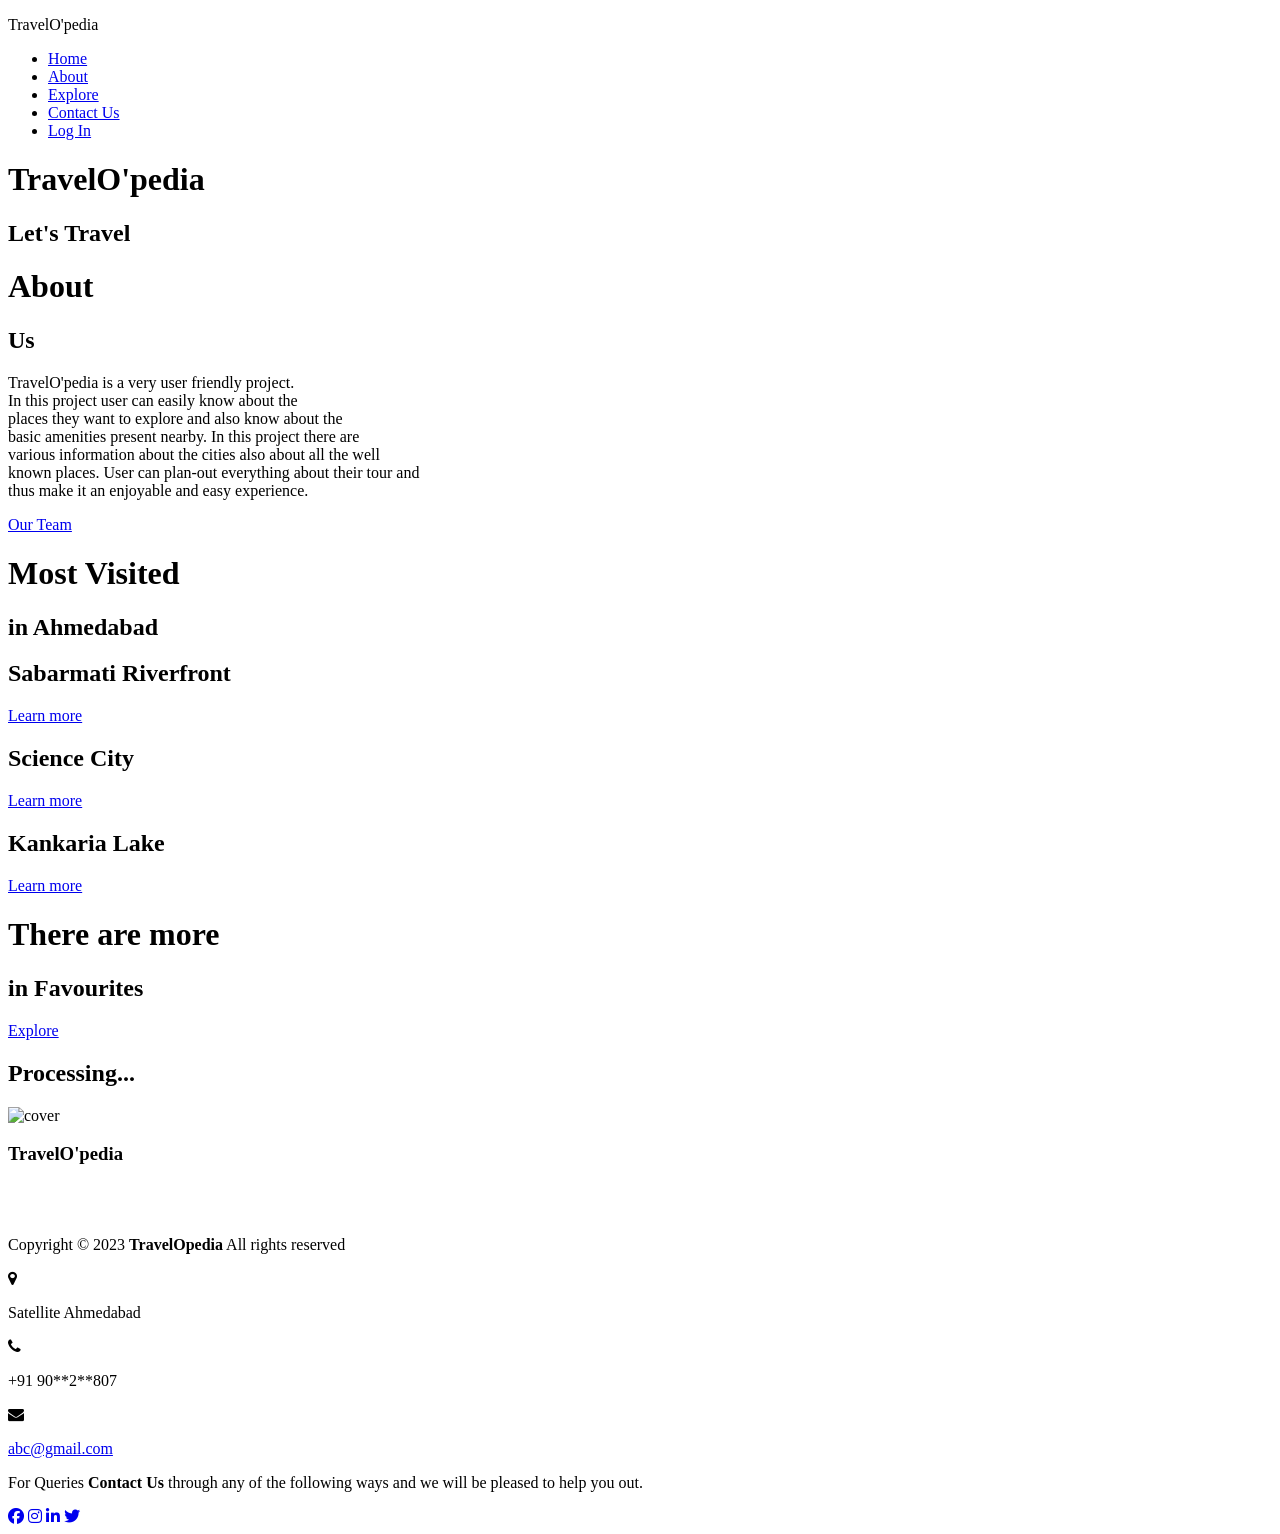
==== index.html @ 1c7110e2 "added index.html" ====
<!DOCTYPE html>
<html lang="en">
<head>
    <meta charset="UTF-8">
    <meta http-equiv="X-UA-Compatible" content="IE=edge">
    <meta name="viewport" content="width=device-width, initial-scale=1.0">
    <title>TravelO'pedia</title>
    <link rel="stylesheet" href="style.css">
    <link rel="stylesheet" href="https://cdnjs.cloudflare.com/ajax/libs/font-awesome/6.3.0/css/all.min.css" integrity="sha512-SzlrxWUlpfuzQ+pcUCosxcglQRNAq/DZjVsC0lE40xsADsfeQoEypE+enwcOiGjk/bSuGGKHEyjSoQ1zVisanQ==" crossorigin="anonymous" referrerpolicy="no-referrer" />
    <link rel="stylesheet" href="http://maxcdn.bootstrapcdn.com/font-awesome/4.2.0/css/font-awesome.min.css">
    <link href="http://fonts.googleapis.com/css?family=Cookie" rel="stylesheet" type="text/css">
    <link rel="stylesheet" href="https://cdnjs.cloudflare.com/ajax/libs/flickity/3.0.0/flickity.css">
</head>
<body>
    <nav>
        <p>TravelO'pedia</p>
        <ul>
            <li><a class="nav" href="#first">Home</a></li>
            <li><a class="nav" href="#second">About</a></li>
            <li><a class="nav" href="location.html">Explore</a></li>
            <li><a class="nav" href="#footer">Contact Us</a></li>
            <li><a class="nav" href="login.php">Log In</a></li>
        </ul>
    </nav>

<!------------ FIRST PAGE ------------>

    <div class="front-page" id="first">
        <h1 class="main-head">TravelO'pedia</h1>
        <h2 class="sub-head">Let's Travel</h2>
    </div>

<!------------ SECOND PAGE ------------>

    <div class="second-page" id="second">
        <div class="left-about">
            <!-- <img src="images/manek-chowk.jpg" alt="" srcset=""> -->
            <div class="header-about">
                <h1 class="head-about">About</h1>
                <h2 class="sub-about">Us</h2>
            </div>
            <div class="about">
                <p>
                    TravelO'pedia is a very user friendly project. <br> In this project user can easily know about the <br> places they want to explore and
                    also know about the <br> basic amenities present nearby. 
                    In this project there are <br> various information about the cities 
                    also about all the well <br> known places. User can plan-out 
                    everything about their tour and <br> thus make it an enjoyable and easy experience.
                </p>
            </div>
            <a href="profile.html" class="profile-about">Our Team</a>
        </div>
        <div class="button-about">
            
        </div>
        <!-- <div class="right-about">
            <img src="images/replace.jpg" alt="replace" srcset="">
        </div> -->
    </div>



<!------------ THIRD PAGE ------------>

    <div class="third-page" id="third" data-carousel>
        <!-- <h1 class="heading">Favourites</h1> -->
        <div class="carousel-cell" style="background-image: url(images/ahmedabad.jpg)">
            <div class="overlay"></div>
            <div class="inner">
                <h1 class="title">Most Visited</h1>
                <h2 class="title-sub">in Ahmedabad</h2>
            </div>
        </div>
        <div class="carousel-cell" style="background-image: url(images/Sabarmati-Riverfront-Banner.jpg)">
            <div class="overlay"></div>
            <div class="inner">
                <h3 class="subtitle"></h3>
                <h2 class="title">Sabarmati Riverfront</h2>
                <a href="#" class="btn">Learn more</a>
            </div>
        </div>
        <div class="carousel-cell" style="background-image: url(images/science-city.jpg)">
            <div class="overlay"></div>
            <div class="inner">
                <h3 class="subtitle"></h3>
                <h2 class="title">Science City</h2>
                <a href="#" class="btn">Learn more</a>
            </div>
        </div> 
        <div class="carousel-cell" style="background-image: url(images/kankaria.jpg)">
            <div class="overlay"></div>
            <div class="inner">
                <h3 class="subtitle"></h3>
                <h2 class="title">Kankaria Lake</h2>
                <a href="#" class="btn">Learn more</a>
            </div>
        </div>
        <div class="carousel-cell" style="background-image: url(images/bg-2.jpg)">
            <div class="overlay"></div>
            <div class="inner">
                <h1 class="title-more">There are more</h1>
                <h2 class="more-sub">in Favourites</h2>
                <a href="location.html" class="btn-view">Explore</a>
            </div>
        </div>          
    </div>

<!------------FORTH PAGE------------>

    <div class="forth">
        <h2 class="discover">Processing...</h2>
        <img src="images/replace.jpg" alt="cover" class="img1">
    </div>




<!------------FOOTER------------>

    <footer class="footer-distributed" id="footer">
        <div class="footer-left">
            <h3>TravelO'pedia</h3>
            <br><br>
            <p class="footer-company-name">Copyright © 2023 <strong>TravelOpedia</strong> All rights reserved</p>
        </div>
        <div class="footer-center">
            <div>
                <i class="fa fa-map-marker"></i>
                <p><span>Satellite</span>
                    Ahmedabad</p>
            </div>
            <div>
                <i class="fa fa-phone"></i>
                <p>+91 90**2**807</p>
            </div>
            <div>
                <i class="fa fa-envelope"></i>
                <p><a href="mailto:sagar00001.co@gmail.com">abc@gmail.com</a></p>
            </div>
        </div>
        <div class="footer-right">
            <p class="footer-company-about">
                <span>For Queries</span>
                <strong>Contact Us</strong> through any of the following ways and we will be pleased to help you out.
            </p>
            <div class="footer-icons">
                <a href="#"><i class="fa-brands fa-facebook-f"></i></a>
                <a href="#"><i class="fa-brands fa-instagram"></i></a>
                <a href="#"><i class="fa-brands fa-linkedin"></i></a>
                <a href="#"><i class="fa-brands fa-twitter"></i></a>
            </div>
        </div>
    </footer>



    <script src="https://cdnjs.cloudflare.com/ajax/libs/flickity/3.0.0/flickity.pkgd.min.js" type="text/javascript"></script>
    <script src="script.js"></script>
</body>
</html>
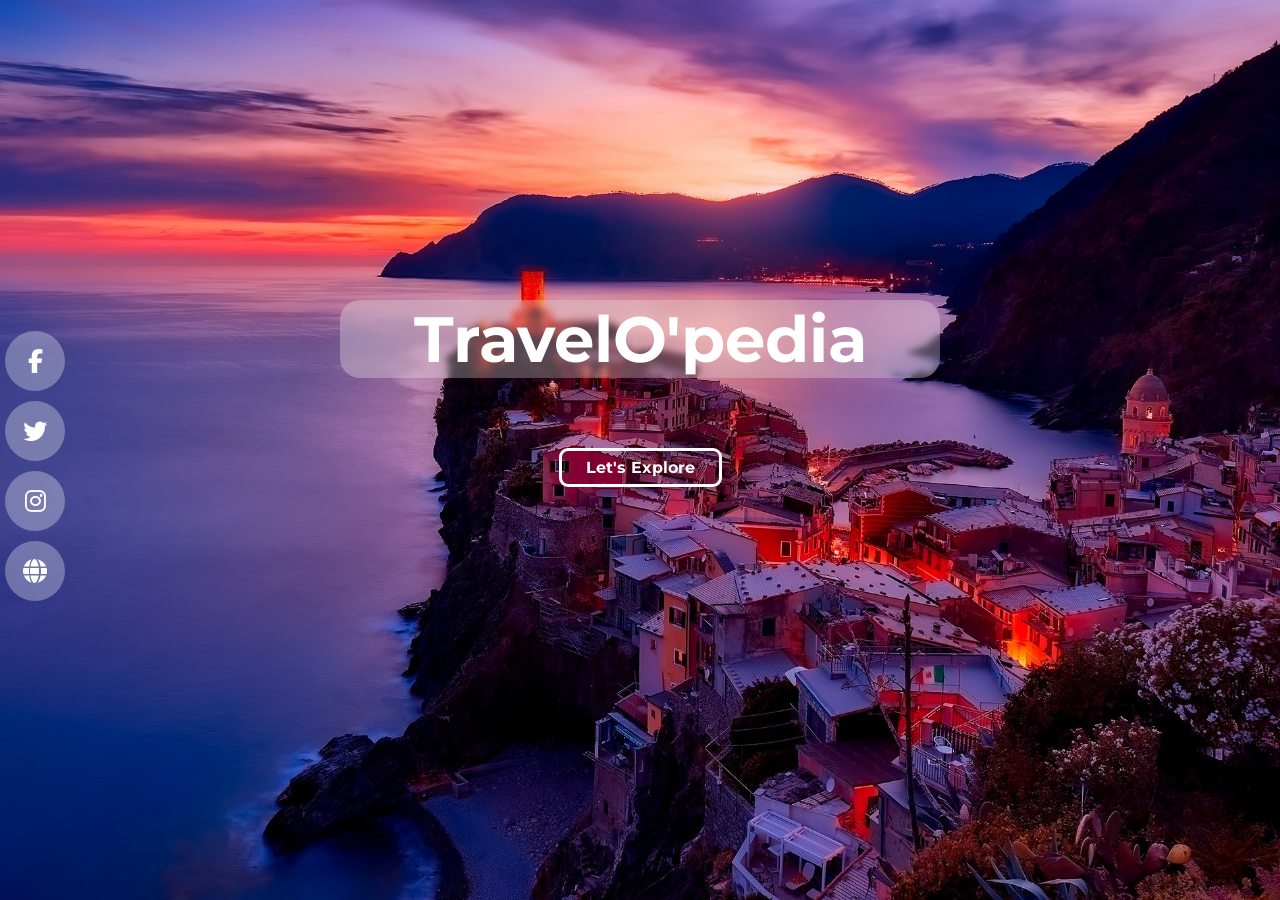
==== commit 596de9f5: "update" ====
--- a/index.html
+++ b/index.html
@@ -4,157 +4,35 @@
     <meta charset="UTF-8">
     <meta http-equiv="X-UA-Compatible" content="IE=edge">
     <meta name="viewport" content="width=device-width, initial-scale=1.0">
-    <title>TravelO'pedia</title>
+    <link rel="stylesheet" href="https://cdnjs.cloudflare.com/ajax/libs/font-awesome/6.3.0/css/all.min.css" integrity="sha512-SzlrxWUlpfuzQ+pcUCosxcglQRNAq/DZjVsC0lE40xsADsfeQoEypE+enwcOiGjk/bSuGGKHEyjSoQ1zVisanQ==" crossorigin="anonymous" referrerpolicy="no-referrer" />
+    <title>Welcome!</title>
     <link rel="stylesheet" href="style.css">
-    <link rel="stylesheet" href="https://cdnjs.cloudflare.com/ajax/libs/font-awesome/6.3.0/css/all.min.css" integrity="sha512-SzlrxWUlpfuzQ+pcUCosxcglQRNAq/DZjVsC0lE40xsADsfeQoEypE+enwcOiGjk/bSuGGKHEyjSoQ1zVisanQ==" crossorigin="anonymous" referrerpolicy="no-referrer" />
-    <link rel="stylesheet" href="http://maxcdn.bootstrapcdn.com/font-awesome/4.2.0/css/font-awesome.min.css">
-    <link href="http://fonts.googleapis.com/css?family=Cookie" rel="stylesheet" type="text/css">
-    <link rel="stylesheet" href="https://cdnjs.cloudflare.com/ajax/libs/flickity/3.0.0/flickity.css">
 </head>
 <body>
-    <nav>
-        <p>TravelO'pedia</p>
-        <ul>
-            <li><a class="nav" href="#first">Home</a></li>
-            <li><a class="nav" href="#second">About</a></li>
-            <li><a class="nav" href="location.html">Explore</a></li>
-            <li><a class="nav" href="#footer">Contact Us</a></li>
-            <li><a class="nav" href="login.php">Log In</a></li>
+    <div id="main">
+        <ul class="social">
+            <li>
+                <a href="https://www.facebook.com/"><span>Facebook</span><span><i class="fa-brands fa-facebook-f"></i></span></a>
+                <a href="https://twitter.com/"><span>Twitter</span><span><i class="fa-brands fa-twitter"></i></span></a>
+                <a href="https://www.instagram.com/"><span>Instagram</span><span><i class="fa-brands fa-instagram"></i></span></a>
+                <a href="http://127.0.0.1:5500/front.html"><span>Website</span><span><i class="fa fa-globe"></i></span></a>
+            </li>
         </ul>
-    </nav>
-
-<!------------ FIRST PAGE ------------>
-
-    <div class="front-page" id="first">
-        <h1 class="main-head">TravelO'pedia</h1>
-        <h2 class="sub-head">Let's Travel</h2>
+        <!-- <video autoplay muted loop id="myvideo">
+            <source src="videos/rocky.mp4" type="video/mp4">
+            Your Browser does not support HTML5 video.
+        </video> -->
+        <!-- <img class="main-bg"  src="/images/city.jpg" alt="city" srcset=""> -->
+    
+        <section class="bt1">
+            <div class="in1">
+                <div class="content">
+                    <h1>TravelO'pedia</h1>
+                    <a href="front.html" class="btn">Let's Explore</a>
+                </div>
+            </div>
+        </section>
     </div>
 
-<!------------ SECOND PAGE ------------>
-
-    <div class="second-page" id="second">
-        <div class="left-about">
-            <!-- <img src="images/manek-chowk.jpg" alt="" srcset=""> -->
-            <div class="header-about">
-                <h1 class="head-about">About</h1>
-                <h2 class="sub-about">Us</h2>
-            </div>
-            <div class="about">
-                <p>
-                    TravelO'pedia is a very user friendly project. <br> In this project user can easily know about the <br> places they want to explore and
-                    also know about the <br> basic amenities present nearby. 
-                    In this project there are <br> various information about the cities 
-                    also about all the well <br> known places. User can plan-out 
-                    everything about their tour and <br> thus make it an enjoyable and easy experience.
-                </p>
-            </div>
-            <a href="profile.html" class="profile-about">Our Team</a>
-        </div>
-        <div class="button-about">
-            
-        </div>
-        <!-- <div class="right-about">
-            <img src="images/replace.jpg" alt="replace" srcset="">
-        </div> -->
-    </div>
-
-
-
-<!------------ THIRD PAGE ------------>
-
-    <div class="third-page" id="third" data-carousel>
-        <!-- <h1 class="heading">Favourites</h1> -->
-        <div class="carousel-cell" style="background-image: url(images/ahmedabad.jpg)">
-            <div class="overlay"></div>
-            <div class="inner">
-                <h1 class="title">Most Visited</h1>
-                <h2 class="title-sub">in Ahmedabad</h2>
-            </div>
-        </div>
-        <div class="carousel-cell" style="background-image: url(images/Sabarmati-Riverfront-Banner.jpg)">
-            <div class="overlay"></div>
-            <div class="inner">
-                <h3 class="subtitle"></h3>
-                <h2 class="title">Sabarmati Riverfront</h2>
-                <a href="#" class="btn">Learn more</a>
-            </div>
-        </div>
-        <div class="carousel-cell" style="background-image: url(images/science-city.jpg)">
-            <div class="overlay"></div>
-            <div class="inner">
-                <h3 class="subtitle"></h3>
-                <h2 class="title">Science City</h2>
-                <a href="#" class="btn">Learn more</a>
-            </div>
-        </div> 
-        <div class="carousel-cell" style="background-image: url(images/kankaria.jpg)">
-            <div class="overlay"></div>
-            <div class="inner">
-                <h3 class="subtitle"></h3>
-                <h2 class="title">Kankaria Lake</h2>
-                <a href="#" class="btn">Learn more</a>
-            </div>
-        </div>
-        <div class="carousel-cell" style="background-image: url(images/bg-2.jpg)">
-            <div class="overlay"></div>
-            <div class="inner">
-                <h1 class="title-more">There are more</h1>
-                <h2 class="more-sub">in Favourites</h2>
-                <a href="location.html" class="btn-view">Explore</a>
-            </div>
-        </div>          
-    </div>
-
-<!------------FORTH PAGE------------>
-
-    <div class="forth">
-        <h2 class="discover">Processing...</h2>
-        <img src="images/replace.jpg" alt="cover" class="img1">
-    </div>
-
-
-
-
-<!------------FOOTER------------>
-
-    <footer class="footer-distributed" id="footer">
-        <div class="footer-left">
-            <h3>TravelO'pedia</h3>
-            <br><br>
-            <p class="footer-company-name">Copyright © 2023 <strong>TravelOpedia</strong> All rights reserved</p>
-        </div>
-        <div class="footer-center">
-            <div>
-                <i class="fa fa-map-marker"></i>
-                <p><span>Satellite</span>
-                    Ahmedabad</p>
-            </div>
-            <div>
-                <i class="fa fa-phone"></i>
-                <p>+91 90**2**807</p>
-            </div>
-            <div>
-                <i class="fa fa-envelope"></i>
-                <p><a href="mailto:sagar00001.co@gmail.com">abc@gmail.com</a></p>
-            </div>
-        </div>
-        <div class="footer-right">
-            <p class="footer-company-about">
-                <span>For Queries</span>
-                <strong>Contact Us</strong> through any of the following ways and we will be pleased to help you out.
-            </p>
-            <div class="footer-icons">
-                <a href="#"><i class="fa-brands fa-facebook-f"></i></a>
-                <a href="#"><i class="fa-brands fa-instagram"></i></a>
-                <a href="#"><i class="fa-brands fa-linkedin"></i></a>
-                <a href="#"><i class="fa-brands fa-twitter"></i></a>
-            </div>
-        </div>
-    </footer>
-
-
-
-    <script src="https://cdnjs.cloudflare.com/ajax/libs/flickity/3.0.0/flickity.pkgd.min.js" type="text/javascript"></script>
-    <script src="script.js"></script>
 </body>
-</html>+</html>
--- a/style.css
+++ b/style.css
@@ -0,0 +1,163 @@
+@import url('https://fonts.googleapis.com/css2?family=Montserrat:wght@800&display=swap');
+@import url('https://fonts.googleapis.com/css2?family=Montserrat&display=swap');
+@import url('https://fonts.googleapis.com/css2?family=Anton&display=swap');
+
+html,
+body{
+  margin: 0;
+  padding: 0;
+  width: 100%;
+  height: 100%;
+  font-family: 'Montserrat', sans-serif;
+}
+
+/* #myvideo{
+  position: fixed;
+  right: 0;
+  bottom: 0;
+  max-width: 100%;
+  height: auto;
+  z-index: -1;
+} */
+
+#main{
+  height: 100vh;
+  background: url("images/city.jpg");
+  background-size: cover;
+  background-position: center center;
+}
+
+.bt1{
+  width: 100%;
+  height: 100%;
+  margin: auto;
+  top: 0;
+  display: table;
+  background-size: cover;
+  user-select: none;
+
+}
+
+.b1 .in1{
+  display: table-cell;
+  vertical-align: middle;
+  width: 100%;
+  max-width: none;
+}
+
+.content{
+  max-width: 600px;
+  margin: auto;
+  text-align: center;
+  top: 50%;
+}
+
+h1{
+  margin-top: 50%;
+  margin-bottom: 80px;
+  font-family: 'Montserrat', sans-serif;
+}
+
+.content h1{
+  color: #fff;
+  font-size: 4rem;
+  text-shadow: 0 0 300px #000;
+  border-radius: 20px;
+  background-color: rgba(255, 255, 255, 0.3);
+  backdrop-filter: blur(3px);
+}
+
+.content .btn{
+  border-radius: 9px;
+  color: #fff;
+  text-decoration: none;
+  border: 3px solid #fff;
+  padding: 7px 24px;
+  font-weight: bold;
+  transition: 0.2s ease;
+  font-family: 'Montserrat', sans-serif;
+}
+
+.content .btn:hover{
+  color: #000000;
+  background: #fff;
+  transition: 0.2s ease;
+}
+
+
+/*-------Social Handles--------*/
+
+
+ul.social{
+  list-style: none;
+  position: fixed;
+  top: 50%;
+  left: 0;
+  transform: translateY(-50%);
+  padding-left: 0;
+
+}
+
+ul li{
+  margin: 10px 0;
+  font-family: 'Montserrat', sans-serif;
+}
+
+ul li a{
+  text-decoration: none;
+  color: #fff;
+  height: 60px;
+  line-height: 60px;
+  display: flex;
+  margin: 10px 0;
+  font-family: 'Montserrat', sans-serif;
+}
+
+ul li a span:nth-child(2){
+  width: 60px;
+  height: 100%;
+  border-radius: 50%;
+  display: grid;
+  place-items: center;
+  font-size: 24px;
+  background-color: rgba(255, 255, 255, 0.3);
+  backdrop-filter: blur(3px);
+}
+
+ul li a span:nth-child(1){
+  width: 0px;
+  height: 100%;
+  font-size: 17px;
+  font-weight: 500;
+  text-transform: uppercase;
+  padding-left: 0;
+  letter-spacing: 2px;
+  overflow: hidden;
+  margin-right: 5px;
+  border-radius: 0 50px 50px 0;
+  transition: 0.3s ease;
+  background-color: rgba(255, 255, 255, 0.3);
+  backdrop-filter: blur(3px);
+}
+
+ul li a:hover span:nth-child(1){
+  width: 180px;
+  padding-left: 20px;
+}
+
+
+/* ----- CHANGE THE SCROLL BAR DESIGN ----- */
+::-webkit-scrollbar{
+  width: 10px;
+  border-radius: 25px;
+}
+::-webkit-scrollbar-track{
+  background: #f1f1f1;
+}
+::-webkit-scrollbar-thumb{
+  background: #ccc;
+  border-radius: 30px;
+}
+::-webkit-scrollbar-thumb:hover{
+  background: #bbb;
+}
